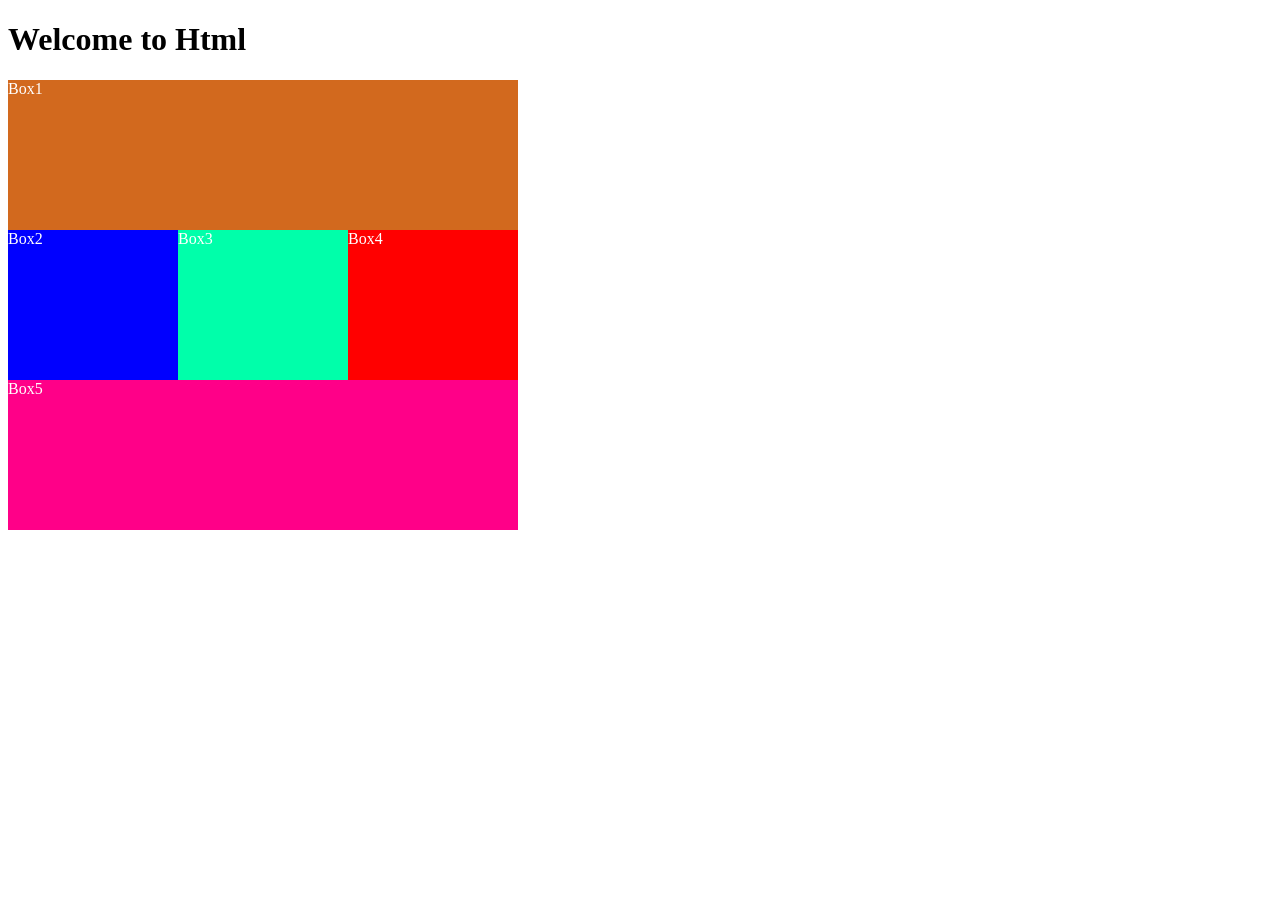
==== index.html @ 3e9358b6 "container and styling" ====
<!DOCTYPE html>
<html lang="en">
<head>
    <meta charset="UTF-8">
    <meta name="viewport" content="width=device-width, initial-scale=1.0">
    <title>Smarthub2026C</title>
</head>
<body>
     <!-- this a welcom address  -->
    <h1>Welcome to Html</h1>

<!-- this line of html p-tag has a dummy text -->
     <!-- <p>Lorem ipsum dolor, sit amet consectetur adipisicing elit. Doloribus officiis quisquam sed aperiam, doloremque adipisci vel vitae aspernatur dolores dolorum.</p> -->
<!-- 
<img src="./image/8.jpg" alt="parlor"> -->
<!-- <img src="https://img.magnific.com/free-photo/closeup-scarlet-macaw-from-side-view-scarlet-macaw-closeup-head_488145-3540.jpg?semt=ais_hybrid&w=740&q=80" alt=""> -->

<!-- table -->


<!-- <table>

 <tr>
<th>Product</th>
 <th>Category</th>
 <th>price</th>
 </tr> -->
<!-- row 2 -->
<!-- <tr>
 <td>laptop</td>
 <td>Electronics</td>
 <td>800</td>
</tr> -->

<!-- row 3 -->

<!-- <tr>
    <td>Bookself</td>
    <td>furniture</td>
    <td>300</td>
</tr> -->

<!-- row 4 -->

<!-- <tr>
    <td>Coffe marker</td>
    <td>Appliances</td>
    <td>50</td>
</tr>

</table> -->

<!-- <html>	Defines the HTML document
<head>	Contains page information
<title>	Sets the browser tab title
<body>	Contains visible webpage content
<h1>	Main heading
<h2>	Section headings
<h3>	Subheadings
<p>	Paragraphs and descriptions
<img>	Displays the student's profile picture -->


<!-- a-anchor tag -->
<!-- <a>	Creates links -->
    <!-- <a href="https://www.facebook.com" target="_parent">facebook</a>
    <a href="https://www.google.com">google</a> -->
 
<!-- button -->


<!-- <button><a href="https://img.magnific.com/free-photo/closeup-scarlet-macaw-from-side-view-scarlet-macaw-closeup-head_488145-3540.jpg?semt=ais_hybrid&w=740&q=80" target="_parent">Facebook</a></button> -->

<!-- 
list
<ul>	Creates an unordered list - bullet


<ol>	Creates an ordered list- numbers
<li>	Defines a list item -->

<!-- <ul>
    <li>Rice</li>
    <li>Beans</li>
    <li>garri</li>
    <li>Soup</li>
</ul>


<ol>
   <li>Rice</li>
    <li>Beans</li>
    <li>garri</li>
    <li>Soup</li>
</ol> -->

<!-- 
assignment
1. create a table  of 10  students , with class, gender  and names

2. create  two  button  under the to sigup  and login 

3. create  an anchor to  that take you to facebook, intagram, tiktok, youtube

4. create a list of  tags you have learn so far 
-->



<!-- containers or boxes -->


<!-- 

<div>	Groups content into sections
<span>	Styles a small portion of text
<br>	Inserts a line break
<hr>	Adds a horizontal line
<strong>	Highlights important text
<em>	Emphasizes text
<link>	Connects the external CSS file
<footer>	Defines the footer section
<header>	Defines the header section
<section>	Groups related content
<main>	Contains the main page content 
 nav - contains navigation links 
 article- -->



<!-- inline css -->
<main>
    <!-- Box one -->
 <nav style="height: 150px; width:510px; background-color: chocolate;  color: white;">
    Box1
 </nav>
 <!-- Box 2, 3, 4  -->
  <div style="display: flex;">
    <section style="height: 150px; width:170px; background-color: blue;  color: white;" >Box2</section>
    <section style="height: 150px; width:170px; background-color: rgb(0, 255, 170);  color: white;" >Box3</section>
    <section  style="height: 150px; width:170px; background-color: rgb(255, 0, 0);  color: white;">Box4</section>
  </div>
<!-- box5 -->
  <footer style="height: 150px; width:510px; background-color: rgb(255, 0, 136);  color: white;">
    Box5
  </footer>

</main>
    





</body>
</html>
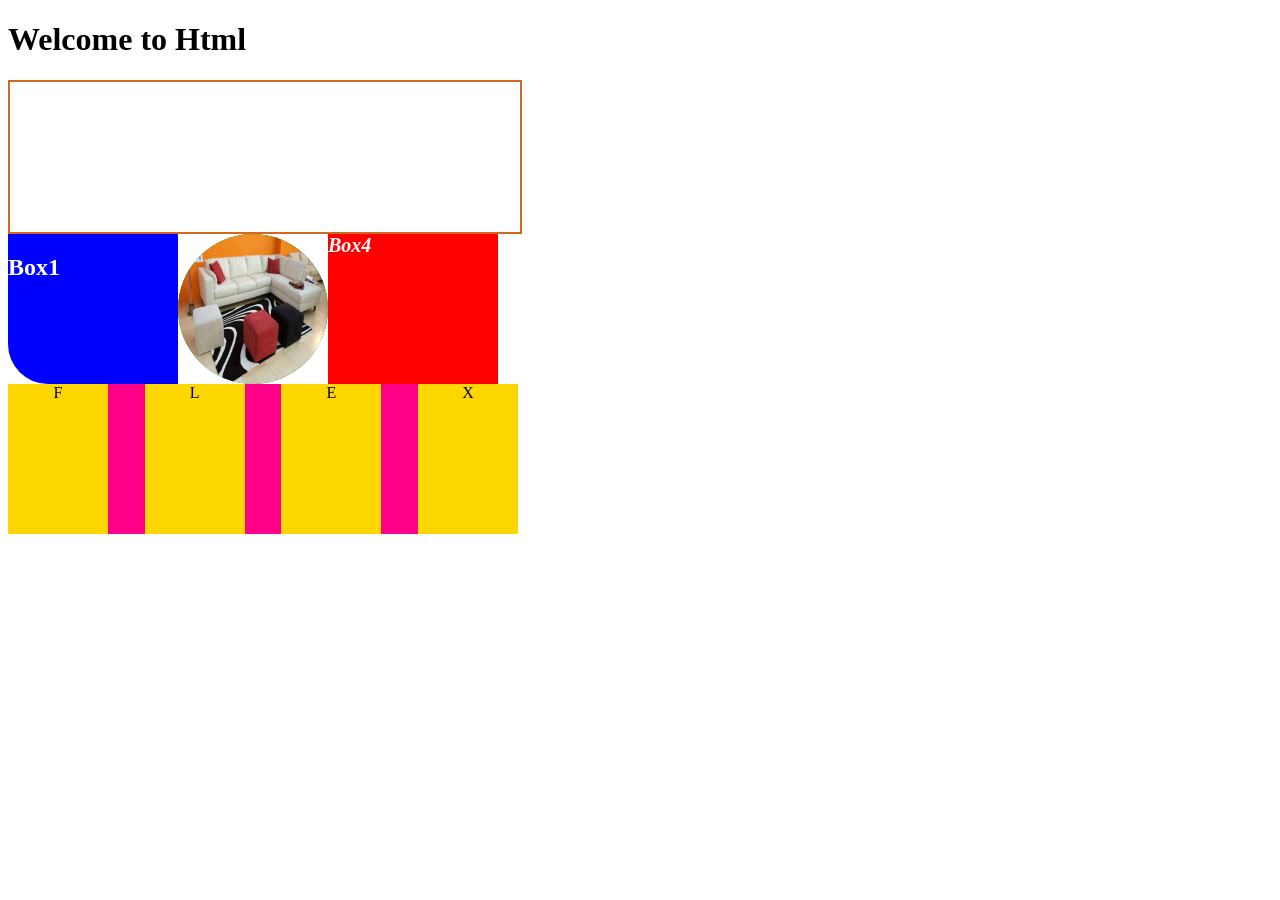
==== commit ac2acc6d: "updates" ====
--- a/index.html
+++ b/index.html
@@ -5,6 +5,7 @@
     <meta name="viewport" content="width=device-width, initial-scale=1.0">
     <title>Smarthub2026C</title>
 </head>
+<link rel="stylesheet" href="style.css">
 <body>
      <!-- this a welcom address  -->
     <h1>Welcome to Html</h1>
@@ -127,22 +128,32 @@
  article- -->
 
 
-
-<!-- inline css -->
+<!-- inline
+  css -->
 <main>
     <!-- Box one -->
- <nav style="height: 150px; width:510px; background-color: chocolate;  color: white;">
+ <!-- <nav style="height: 150px; width:510px; background-color: chocolate;  color: white;">
+    Box1
+ </nav> -->
+  <nav >
     Box1
  </nav>
  <!-- Box 2, 3, 4  -->
-  <div style="display: flex;">
-    <section style="height: 150px; width:170px; background-color: blue;  color: white;" >Box2</section>
-    <section style="height: 150px; width:170px; background-color: rgb(0, 255, 170);  color: white;" >Box3</section>
-    <section  style="height: 150px; width:170px; background-color: rgb(255, 0, 0);  color: white;">Box4</section>
+  <div class="chika">
+    <section class="miracle" >
+        <h1>Box1</h1>
+    </section>
+    <section class="victor">
+        <img src="./image/8.jpg" alt="" class="image1">
+    </section>
+    <section  class="smith">Box4</section>
   </div>
 <!-- box5 -->
-  <footer style="height: 150px; width:510px; background-color: rgb(255, 0, 136);  color: white;">
-    Box5
+  <footer id="foot">
+    <div class="f">F</div>
+    <div class="l">L</div>
+    <div class="e">E</div>
+    <div class="x">X</div>
   </footer>
 
 </main>
--- a/style.css
+++ b/style.css
@@ -0,0 +1,96 @@
+/* inline styling
+   external styling
+ */
+
+/* 
+ eternal styling or css
+ 
+ 1.tag
+ e.g h1
+ 2.class 
+ .(dot) and the name of what you want  to name it
+ 3.id
+#(hash) and the name of what you want  to name it
+ 
+ */
+
+
+ /*  by tag */
+
+ nav{
+  height: 150px;
+  width: 510px;
+border: 2px solid chocolate;
+
+
+/* border-style: solid;
+border-color: chocolate;
+border: 2px; */
+  color: white;
+ }
+
+ /* section{
+  height: 150px; 
+  width:170px;
+  background-color: blue; 
+  color: white
+ } */
+
+/*  by class */
+
+.miracle{
+   height: 150px; 
+  width:170px;
+  background-color: blue; 
+  color: white;
+  border-radius: 0px 0px 0px 40px;
+}
+.victor{
+   height: 150px; 
+  width:150px;
+  background-color:green; 
+  color: white;
+  border-radius: 75px;
+
+}
+
+.smith{
+   height: 150px; 
+  width:170px;
+  background-color: red; 
+  color: white;
+  font-family: 'Times New Roman', Times, serif;
+  font-size: 20px;
+  font-weight: bold;
+  font-style: italic;
+}
+
+.chika{
+  display: flex;
+}
+
+#foot{
+  height: 150px;
+  width:510px;
+  background-color: rgb(255, 0, 136); 
+  color: white;
+  border-radius: 20px;
+  display: flex;
+  justify-content:space-between;
+
+}
+
+.image1{
+   height: 150px; 
+  width:150px;
+  border-radius: 75px;
+}
+
+.f, .l, .e, .x{
+  height: 150px;
+  width: 100px;
+  background-color: gold;
+  color:black;
+  text-align: center;
+
+}
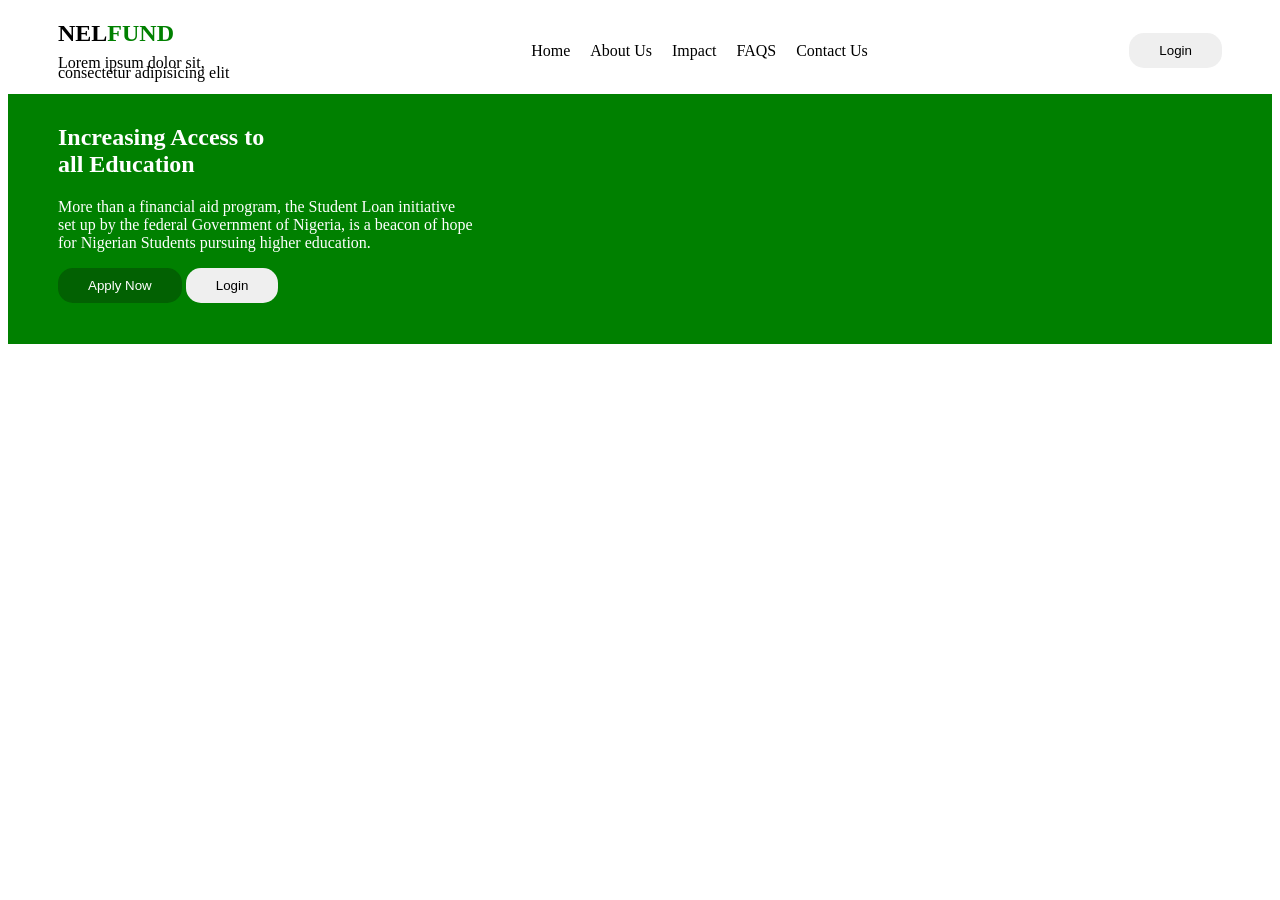
==== commit d2529394: "6-11-2026" ====
--- a/index.html
+++ b/index.html
@@ -3,165 +3,65 @@
 <head>
     <meta charset="UTF-8">
     <meta name="viewport" content="width=device-width, initial-scale=1.0">
-    <title>Smarthub2026C</title>
+    <title>SmartHub-2026</title>
 </head>
 <link rel="stylesheet" href="style.css">
 <body>
-     <!-- this a welcom address  -->
-    <h1>Welcome to Html</h1>
+ <main>
+   
+  <nav class="nav-link">
+    <!-- logo section -->
+    <div class="logo">
+        <h1>NEL<span>FUND</span></h1>
+        <p>Lorem ipsum dolor sit,<br>consectetur adipisicing elit</p>
+    </div>
 
-<!-- this line of html p-tag has a dummy text -->
-     <!-- <p>Lorem ipsum dolor, sit amet consectetur adipisicing elit. Doloribus officiis quisquam sed aperiam, doloremque adipisci vel vitae aspernatur dolores dolorum.</p> -->
-<!-- 
-<img src="./image/8.jpg" alt="parlor"> -->
-<!-- <img src="https://img.magnific.com/free-photo/closeup-scarlet-macaw-from-side-view-scarlet-macaw-closeup-head_488145-3540.jpg?semt=ais_hybrid&w=740&q=80" alt=""> -->
+    <!-- nav-link section -->
+    <div class="nav-items">
+        <ul>
+            <li>Home</li>
+            <li>About Us</li>
+            <li>Impact</li>
+            <li>FAQS</li>
+            <li>Contact Us</li>
+        </ul>
+    </div>
 
-<!-- table -->
+    <div class="login">
+        <button class="Login-button">Login</button>
+    </div>
 
+  </nav>
 
-<!-- <table>
+  <section class="sec-1">
+    <div class="text-1">
+        <h1>Increasing Access to<br>
+all Education</h1>
+    </div>
+    <div class="text-2">
+        <p>More than a financial aid program, the Student Loan initiative<br>
+set up by the federal Government of Nigeria, is a beacon of hope<br>
+for Nigerian Students pursuing higher education.</p>
+    </div>
 
- <tr>
-<th>Product</th>
- <th>Category</th>
- <th>price</th>
- </tr> -->
-<!-- row 2 -->
-<!-- <tr>
- <td>laptop</td>
- <td>Electronics</td>
- <td>800</td>
-</tr> -->
+    <div class="button-1">
+        <button class="apply">Apply Now</button>
+        <button class="b-login">Login</button>
+        
+    </div>
 
-<!-- row 3 -->
-
-<!-- <tr>
-    <td>Bookself</td>
-    <td>furniture</td>
-    <td>300</td>
-</tr> -->
-
-<!-- row 4 -->
-
-<!-- <tr>
-    <td>Coffe marker</td>
-    <td>Appliances</td>
-    <td>50</td>
-</tr>
-
-</table> -->
-
-<!-- <html>	Defines the HTML document
-<head>	Contains page information
-<title>	Sets the browser tab title
-<body>	Contains visible webpage content
-<h1>	Main heading
-<h2>	Section headings
-<h3>	Subheadings
-<p>	Paragraphs and descriptions
-<img>	Displays the student's profile picture -->
-
-
-<!-- a-anchor tag -->
-<!-- <a>	Creates links -->
-    <!-- <a href="https://www.facebook.com" target="_parent">facebook</a>
-    <a href="https://www.google.com">google</a> -->
- 
-<!-- button -->
-
-
-<!-- <button><a href="https://img.magnific.com/free-photo/closeup-scarlet-macaw-from-side-view-scarlet-macaw-closeup-head_488145-3540.jpg?semt=ais_hybrid&w=740&q=80" target="_parent">Facebook</a></button> -->
-
-<!-- 
-list
-<ul>	Creates an unordered list - bullet
-
-
-<ol>	Creates an ordered list- numbers
-<li>	Defines a list item -->
-
-<!-- <ul>
-    <li>Rice</li>
-    <li>Beans</li>
-    <li>garri</li>
-    <li>Soup</li>
-</ul>
-
-
-<ol>
-   <li>Rice</li>
-    <li>Beans</li>
-    <li>garri</li>
-    <li>Soup</li>
-</ol> -->
-
-<!-- 
-assignment
-1. create a table  of 10  students , with class, gender  and names
-
-2. create  two  button  under the to sigup  and login 
-
-3. create  an anchor to  that take you to facebook, intagram, tiktok, youtube
-
-4. create a list of  tags you have learn so far 
--->
-
-
-
-<!-- containers or boxes -->
-
-
-<!-- 
-
-<div>	Groups content into sections
-<span>	Styles a small portion of text
-<br>	Inserts a line break
-<hr>	Adds a horizontal line
-<strong>	Highlights important text
-<em>	Emphasizes text
-<link>	Connects the external CSS file
-<footer>	Defines the footer section
-<header>	Defines the header section
-<section>	Groups related content
-<main>	Contains the main page content 
- nav - contains navigation links 
- article- -->
-
-
-<!-- inline
-  css -->
-<main>
-    <!-- Box one -->
- <!-- <nav style="height: 150px; width:510px; background-color: chocolate;  color: white;">
-    Box1
- </nav> -->
-  <nav >
-    Box1
- </nav>
- <!-- Box 2, 3, 4  -->
-  <div class="chika">
-    <section class="miracle" >
-        <h1>Box1</h1>
-    </section>
-    <section class="victor">
-        <img src="./image/8.jpg" alt="" class="image1">
-    </section>
-    <section  class="smith">Box4</section>
-  </div>
-<!-- box5 -->
-  <footer id="foot">
-    <div class="f">F</div>
-    <div class="l">L</div>
-    <div class="e">E</div>
-    <div class="x">X</div>
-  </footer>
-
-</main>
-    
+  </section>
 
 
 
 
 
+
+
+
+ </main>
+
+
+    
 </body>
 </html>
--- a/style.css
+++ b/style.css
@@ -1,96 +1,68 @@
-/* inline styling
-   external styling
- */
-
-/* 
- eternal styling or css
- 
- 1.tag
- e.g h1
- 2.class 
- .(dot) and the name of what you want  to name it
- 3.id
-#(hash) and the name of what you want  to name it
- 
- */
-
-
- /*  by tag */
-
- nav{
-  height: 150px;
-  width: 510px;
-border: 2px solid chocolate;
-
-
-/* border-style: solid;
-border-color: chocolate;
-border: 2px; */
-  color: white;
- }
-
- /* section{
-  height: 150px; 
-  width:170px;
-  background-color: blue; 
-  color: white
- } */
-
-/*  by class */
-
-.miracle{
-   height: 150px; 
-  width:170px;
-  background-color: blue; 
-  color: white;
-  border-radius: 0px 0px 0px 40px;
-}
-.victor{
-   height: 150px; 
-  width:150px;
-  background-color:green; 
-  color: white;
-  border-radius: 75px;
+.nav-link{
+    display: flex;
+    justify-content: space-between;
+    align-items: center;
 
 }
 
-.smith{
-   height: 150px; 
-  width:170px;
-  background-color: red; 
-  color: white;
-  font-family: 'Times New Roman', Times, serif;
-  font-size: 20px;
-  font-weight: bold;
-  font-style: italic;
+.nav-items, ul{
+    display: flex;
+   gap: 20px;
+   list-style: none;
 }
 
-.chika{
-  display: flex;
+.logo{
+    margin-left: 50px;
+    line-height: 10px;
+   
+    
 }
 
-#foot{
-  height: 150px;
-  width:510px;
-  background-color: rgb(255, 0, 136); 
-  color: white;
-  border-radius: 20px;
-  display: flex;
-  justify-content:space-between;
-
+span{
+   line-height: 10px; 
+}
+.login{
+    margin-right: 50px;
 }
 
-.image1{
-   height: 150px; 
-  width:150px;
-  border-radius: 75px;
+.Login-button{
+    padding: 10px 30px 10px 30px;
+    border-radius: 15px;
+    border: none;
+}
+span{
+    color: green;
 }
 
-.f, .l, .e, .x{
-  height: 150px;
-  width: 100px;
-  background-color: gold;
-  color:black;
-  text-align: center;
+.sec-1{
+    height: 250px;
+    width: auto;
+    background-color: green;
+    color: white;
+}
+.text-1{
+   
+ margin-left: 50px;
+ padding-top: 10px;
+}
 
+.text-2{
+ margin-left: 50px;
+}
+.button-1{
+ margin-left: 50px;
+}
+.apply{
+padding: 10px 30px 10px 30px;
+    border-radius: 15px;
+    border: none;
+    background-color: rgba(3, 91, 3, 0.847);
+    color: white;
+}
+
+.b-login{
+padding: 10px 30px 10px 30px;
+    border-radius: 15px;
+    border: none;
+    color: black;
 }
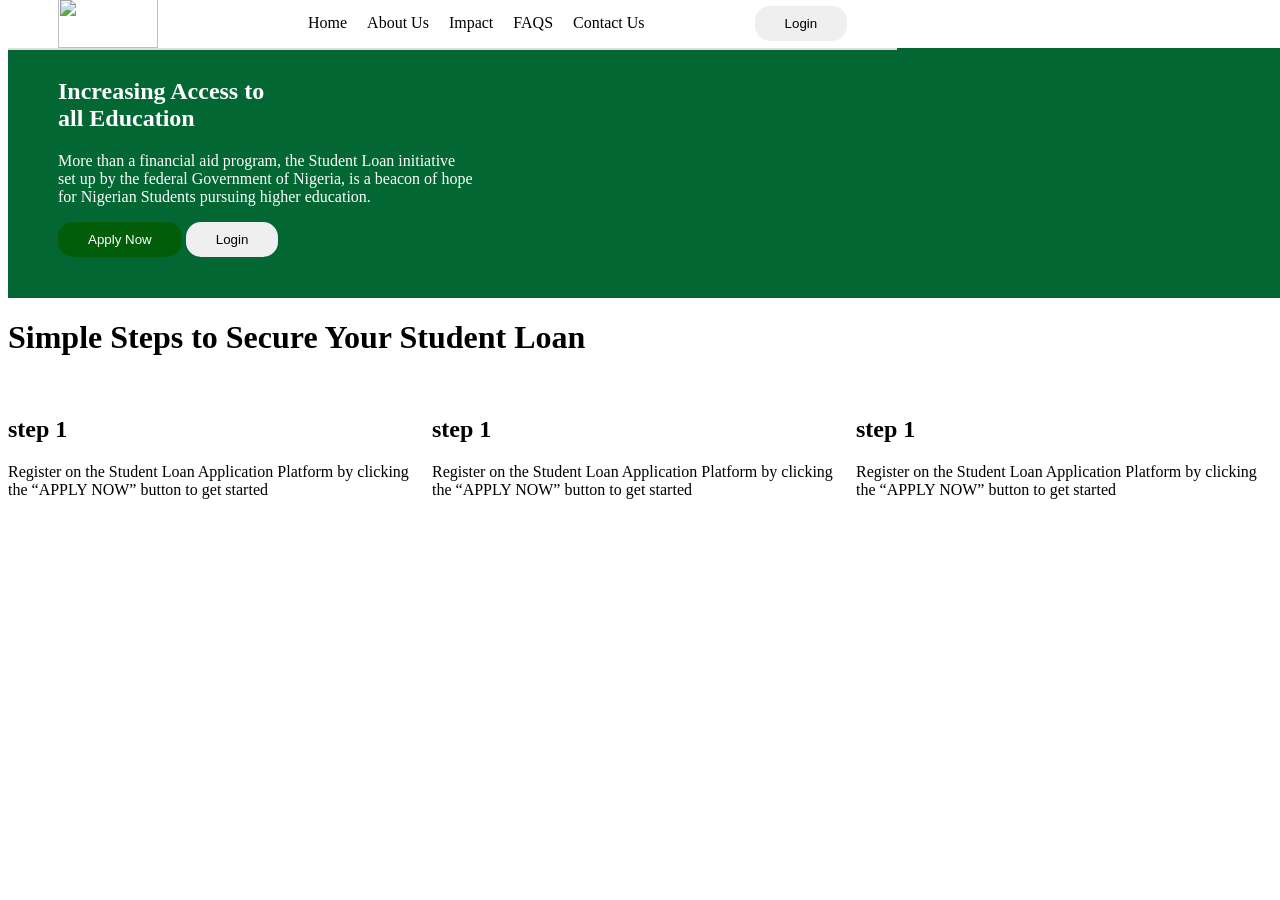
==== commit db6d6e23: "9/11/2026" ====
--- a/index.html
+++ b/index.html
@@ -12,8 +12,8 @@
   <nav class="nav-link">
     <!-- logo section -->
     <div class="logo">
-        <h1>NEL<span>FUND</span></h1>
-        <p>Lorem ipsum dolor sit,<br>consectetur adipisicing elit</p>
+        <img src="https://nelf.gov.ng/_next/image?url=%2Fassets%2FNELFUND-logo.png&w=384&q=75" alt="" class="nelfund">
+      
     </div>
 
     <!-- nav-link section -->
@@ -32,6 +32,11 @@
     </div>
 
   </nav>
+
+
+  <header class="children">
+
+
 
   <section class="sec-1">
     <div class="text-1">
@@ -53,7 +58,91 @@
   </section>
 
 
+  <!-- second section  -->
 
+  
+
+    <div class="head-2">
+        <h1>
+            Simple Steps to Secure
+Your Student Loan
+        </h1>
+    </div>
+
+
+    <section class="sec-2">
+
+    <div class="step-1">
+        <div class="step-1-icon">
+            <img src="https://nelf.gov.ng/assets/internet.svg" alt="">
+        </div>
+
+        <div class="step-1-text">
+            <h1>
+step 1
+            </h1>
+        </div>
+
+        <div class="step-1-para">
+            <p>
+Register on the Student Loan Application Platform by clicking the “APPLY NOW” button to get started
+            </p>
+        </div>
+    </div>
+
+    
+
+
+
+
+
+    
+    <div class="step-2">
+        <div class="step-1-icon">
+            <img src="https://nelf.gov.ng/assets/internet.svg" alt="">
+        </div>
+
+        <div class="step-1-text">
+            <h1>
+step 1
+            </h1>
+        </div>
+
+        <div class="step-1-para">
+            <p>
+Register on the Student Loan Application Platform by clicking the “APPLY NOW” button to get started
+            </p>
+        </div>
+    </div>
+
+
+
+
+    
+    <div class="step-3">
+        <div class="step-1-icon">
+            <img src="https://nelf.gov.ng/assets/internet.svg" alt="">
+        </div>
+
+        <div class="step-1-text">
+            <h1>
+step 1
+            </h1>
+        </div>
+
+        <div class="step-1-para">
+            <p>
+Register on the Student Loan Application Platform by clicking the “APPLY NOW” button to get started
+            </p>
+        </div>
+    </div>
+
+
+
+  </section>
+
+
+  </header>
 
 
 
--- a/style.css
+++ b/style.css
@@ -1,8 +1,25 @@
+*{
+    cursor: pointer;
+}
+
+
 .nav-link{
     display: flex;
     justify-content: space-between;
     align-items: center;
+    background-color: rgba(255, 255, 255, 0.932);
+    position: fixed;
+    z-index: 2;
+    gap: 110px;
+    border-bottom: 2px solid rgba(216, 215, 215, 0.788);
+  top: -2px;
+  
 
+}
+
+.children{
+    margin-top: 40px;
+    position: absolute;
 }
 
 .nav-items, ul{
@@ -16,6 +33,10 @@
     line-height: 10px;
    
     
+}
+.nelfund{
+    height: 50px;
+    width: 100px;
 }
 
 span{
@@ -37,8 +58,9 @@
 .sec-1{
     height: 250px;
     width: auto;
-    background-color: green;
+    background-color: #036734;
     color: white;
+  
 }
 .text-1{
    
@@ -65,4 +87,9 @@
     border-radius: 15px;
     border: none;
     color: black;
+}
+
+.sec-2{
+    display: flex;
+    justify-content: center;
 }
